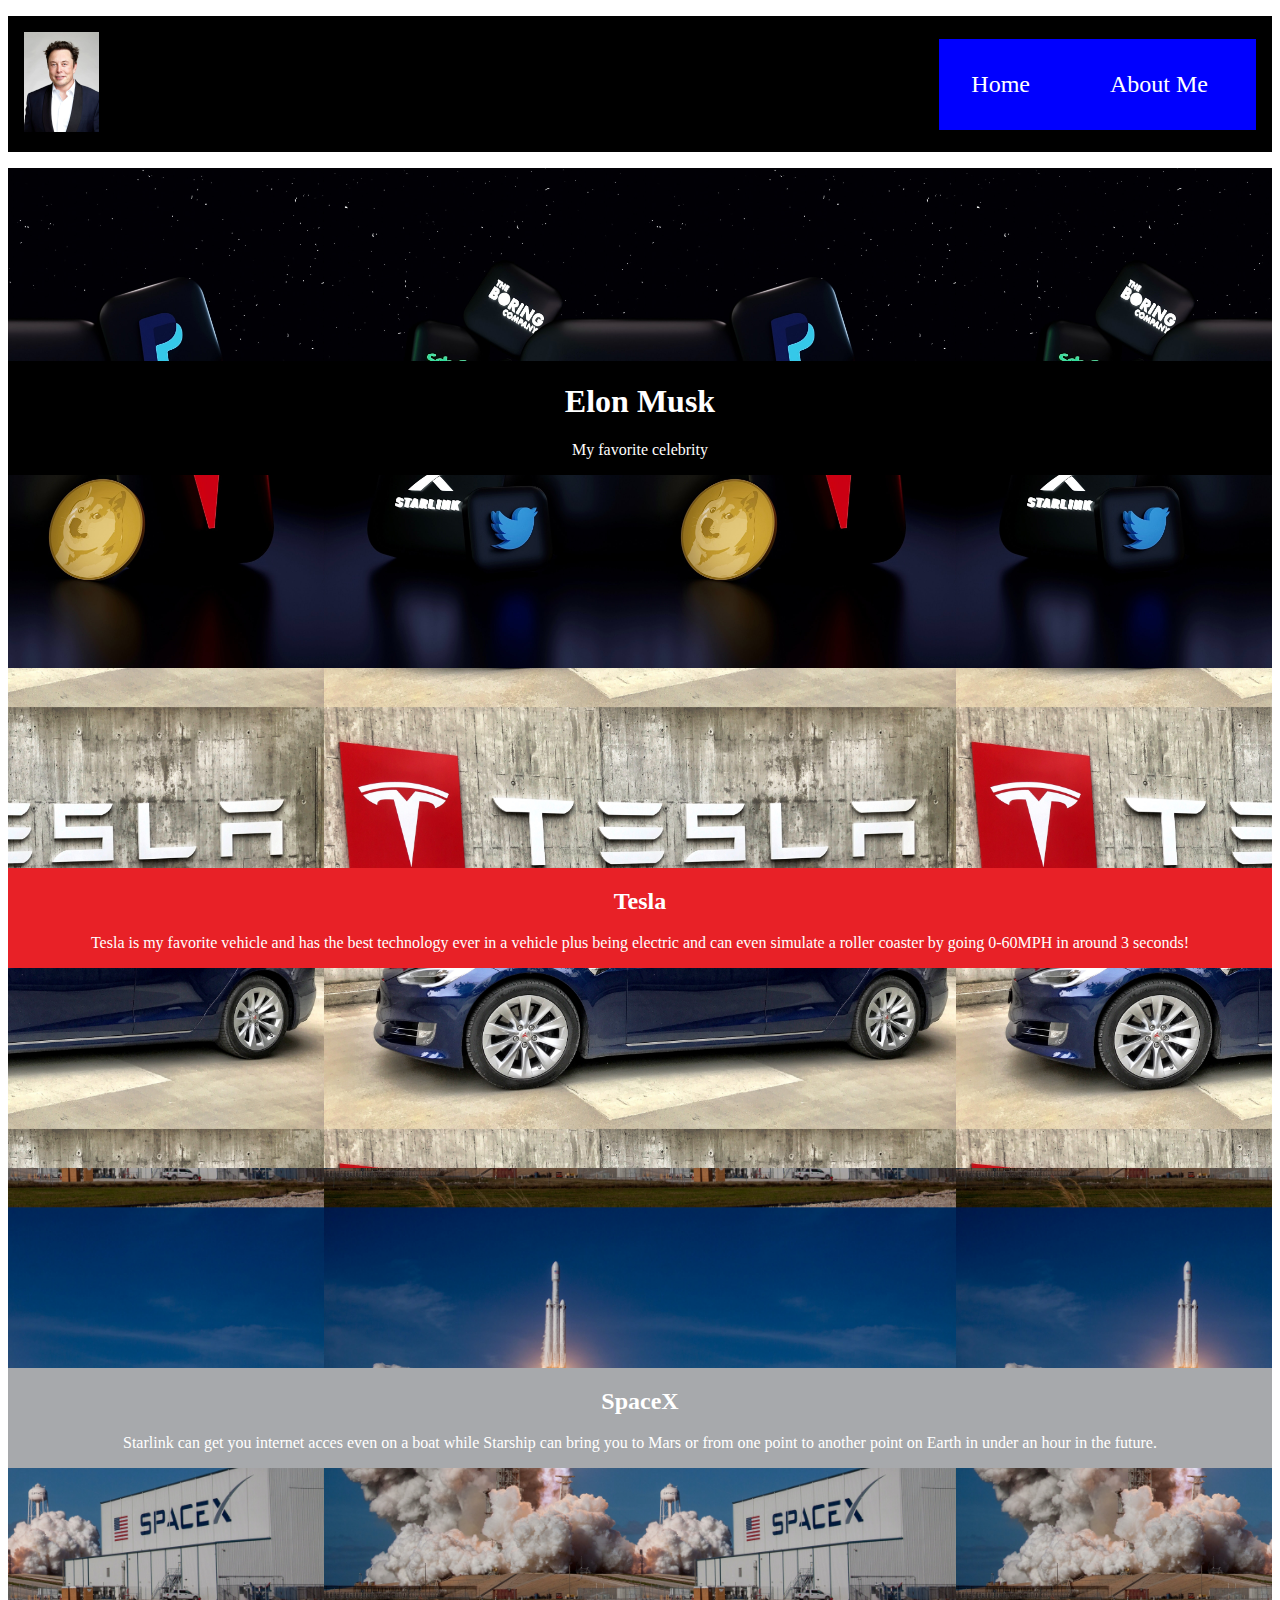
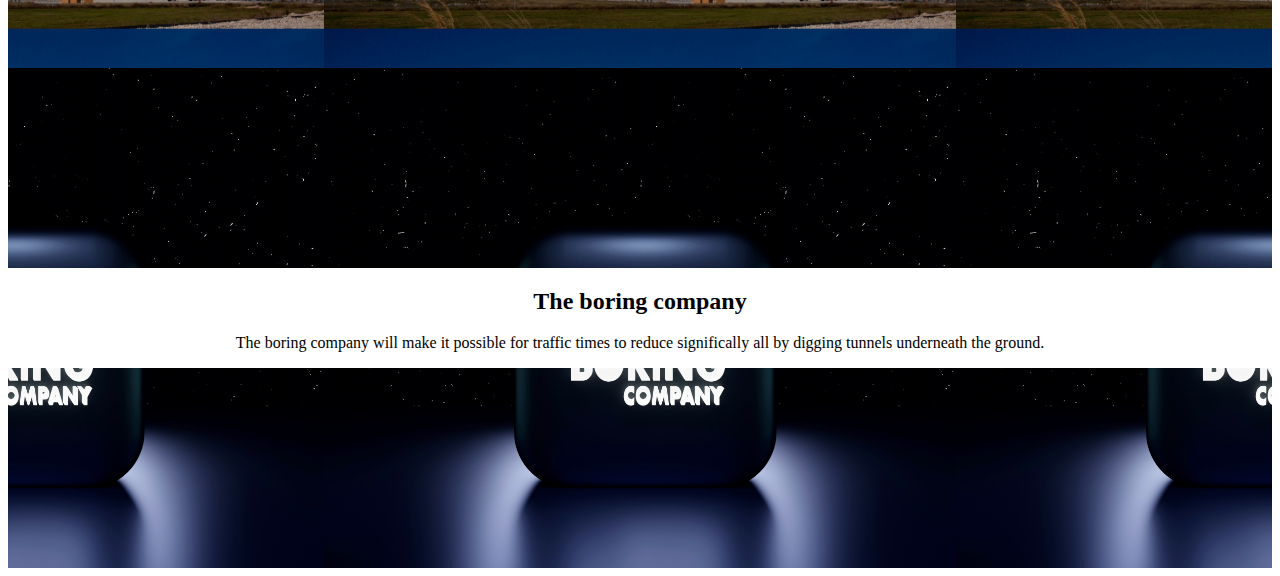
==== index.html @ 274cf9f0 "Added the boring company." ====
<!DOCTYPE html>
<html lang="en">
    <head>
        <meta charset="UTF-8">
        <meta name="viewport" content="width=device-width, initial-scale=1.0">
        <title>Elon Musk</title>
        <link rel="stylesheet" href="css/styles.css">
    </head>
    <body>
        <nav>
            <ul>
                <li><img src="img/Elon_Musk_Royal_Society_(crop2).jpg.webp" width="75px" height="100px"></li>
                <div id="desktop">
                    <li><a href="#">Home</a></li>
                    <li><a href="about-me/">About Me</a></li>
                </div>
            </ul>
        </nav>
        <header>
            <div class="content">
                <h1>Elon Musk</h1>
                <p>My favorite celebrity</p>
            </div>
        </header>
        <main>
            <section id="tesla">
                <div class="content">
                    <h2>Tesla</h2>
                    <p>Tesla is my favorite vehicle and has the best technology ever in a vehicle plus being electric and can even simulate a roller coaster by going 0-60MPH in around 3 seconds!</p>
                </div>
            </section>
            <section id="spacex">
                <div class="content">
                    <h2>SpaceX</h2>
                    <p>Starlink can get you internet acces even on a boat while Starship can bring you to Mars or from one point to another point on Earth in under an hour in the future.</p>
                </div>
            </section>
            <section id="boring-company">
                <div class="content">
                    <h2>The boring company</h2>
                    <p>The boring company will make it possible for traffic times to reduce significally all by digging tunnels underneath the ground.</p>
                </div>
            </section>
        </main>
    </body>
</html>
---- css/styles.css ----
html {
    font-size: 16px;
}

nav ul {
    background-color: black;
    padding: 1rem;
    /* text-align: right; */
}

nav ul {
    display: flex;
    justify-content: space-between;
    align-items: center;
}

nav ul li {
    list-style-type: none;
}

#desktop {
    display: flex;
    justify-content: right;
    align-content: center;
}

#desktop li {
    list-style-type: none;
    padding-right: 1rem;
    background-color: blue;
}

#desktop li a {
    display: block;
    color: white;
    text-decoration: none;
    font-size: 1.5rem;
    padding: 2rem;
}

#desktop li a:hover {
    background-color: lightblue;
}

header {
    display: flex;
    flex-direction: column;
    justify-content: center;
    align-items: flex-start;
    background-image: url('../img/header-background.jpg');
    background-size: 50%;
    background-position: center;
    height: 31.25rem;
}

header .content {
    background-color: black;
    color: white;
    text-align: center;
    width: 100%;
}

#tesla {
    display: flex;
    flex-direction: column;
    justify-content: center;
    align-items: flex-start;
    background-image: url('../img/tesla-fans.jpg');
    background-size: 50%;
    background-position: center;
    height: 31.25rem;
}

#tesla .content {
    background-color: #E82127;
    color: white;
    text-align: center;
    width: 100%;
}

#spacex {
    display: flex;
    flex-direction: column;
    justify-content: center;
    align-items: flex-start;
    background-image: url('../img/spacex.jpg');
    background-size: 50%;
    background-position: center;
    height: 31.25rem;
}

#spacex .content {
    background-color: #A7A9AC;
    color: white;
    text-align: center;
    width: 100%;
}

#boring-company {
    display: flex;
    flex-direction: column;
    justify-content: center;
    align-items: flex-start;
    background-image: url('../img/the-boring-company.jpg');
    background-size: 50%;
    background-position: center;
    height: 31.25rem;
}

#boring-company .content {
    background-color: white;
    color: black;
    text-align: center;
    width: 100%;
}
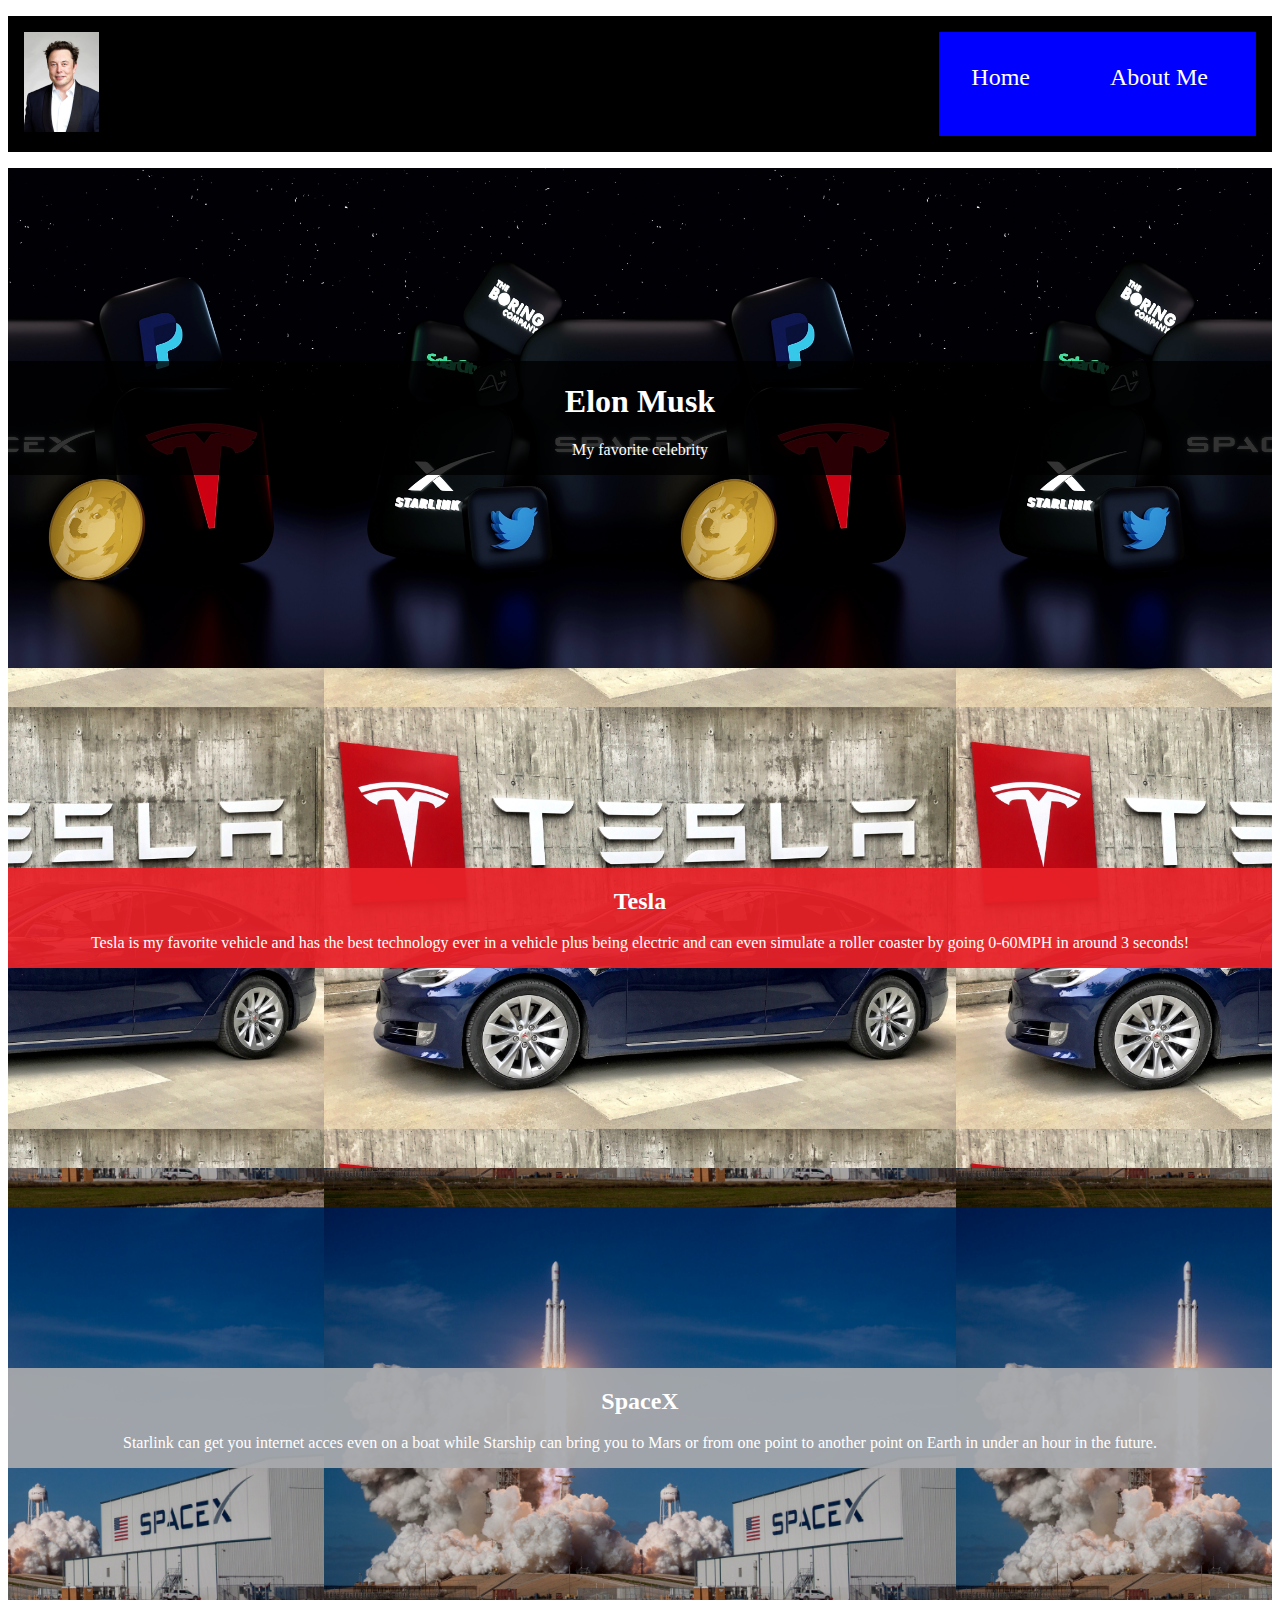
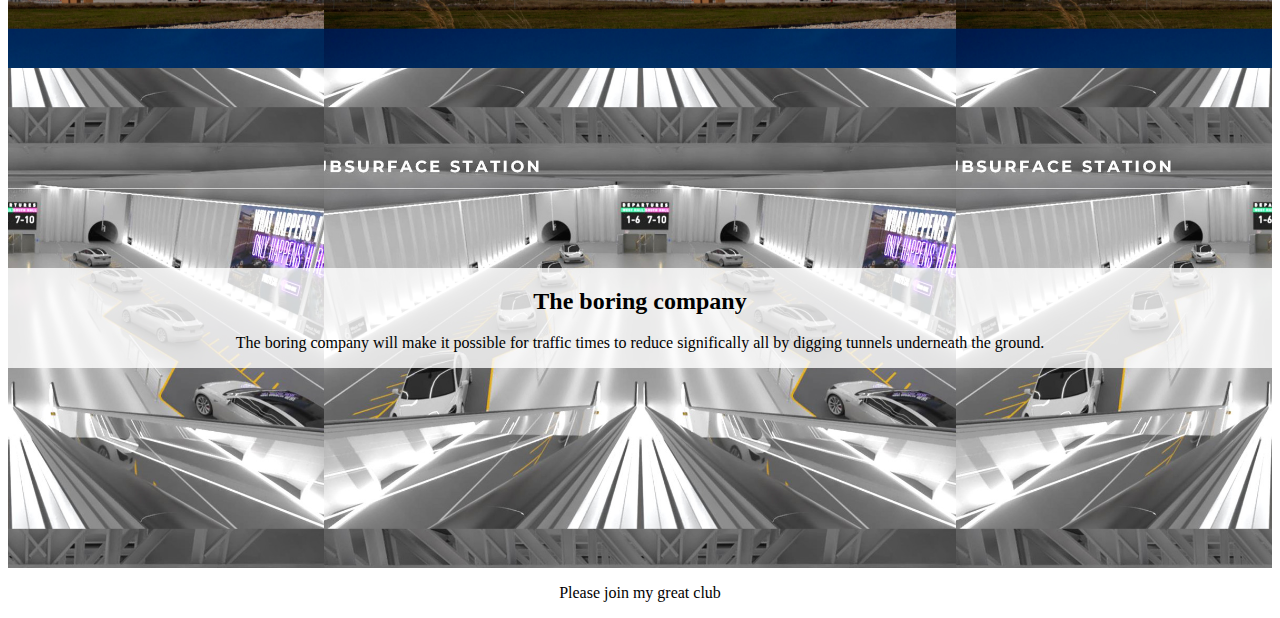
==== commit 3dba18e1: "Added join my club." ====
--- a/index.html
+++ b/index.html
@@ -41,6 +41,9 @@
                     <p>The boring company will make it possible for traffic times to reduce significally all by digging tunnels underneath the ground.</p>
                 </div>
             </section>
+            <section>
+                <p>Please join my great club</p>
+            </section>
         </main>
     </body>
 </html>--- a/css/styles.css
+++ b/css/styles.css
@@ -1,17 +1,16 @@
 html {
     font-size: 16px;
+    text-align: center;
 }
 
 nav ul {
     background-color: black;
     padding: 1rem;
-    /* text-align: right; */
 }
 
 nav ul {
     display: flex;
     justify-content: space-between;
-    align-items: center;
 }
 
 nav ul li {
@@ -54,9 +53,8 @@
 }
 
 header .content {
-    background-color: black;
+    background-color: rgba(0, 0, 0, 0.8);
     color: white;
-    text-align: center;
     width: 100%;
 }
 
@@ -72,9 +70,8 @@
 }
 
 #tesla .content {
-    background-color: #E82127;
+    background-color: #E82127F0;
     color: white;
-    text-align: center;
     width: 100%;
 }
 
@@ -90,9 +87,8 @@
 }
 
 #spacex .content {
-    background-color: #A7A9AC;
+    background-color: #A7A9ACF0;
     color: white;
-    text-align: center;
     width: 100%;
 }
 
@@ -108,8 +104,7 @@
 }
 
 #boring-company .content {
-    background-color: white;
+    background-color: rgba(255, 255, 255, 0.8);
     color: black;
-    text-align: center;
     width: 100%;
 }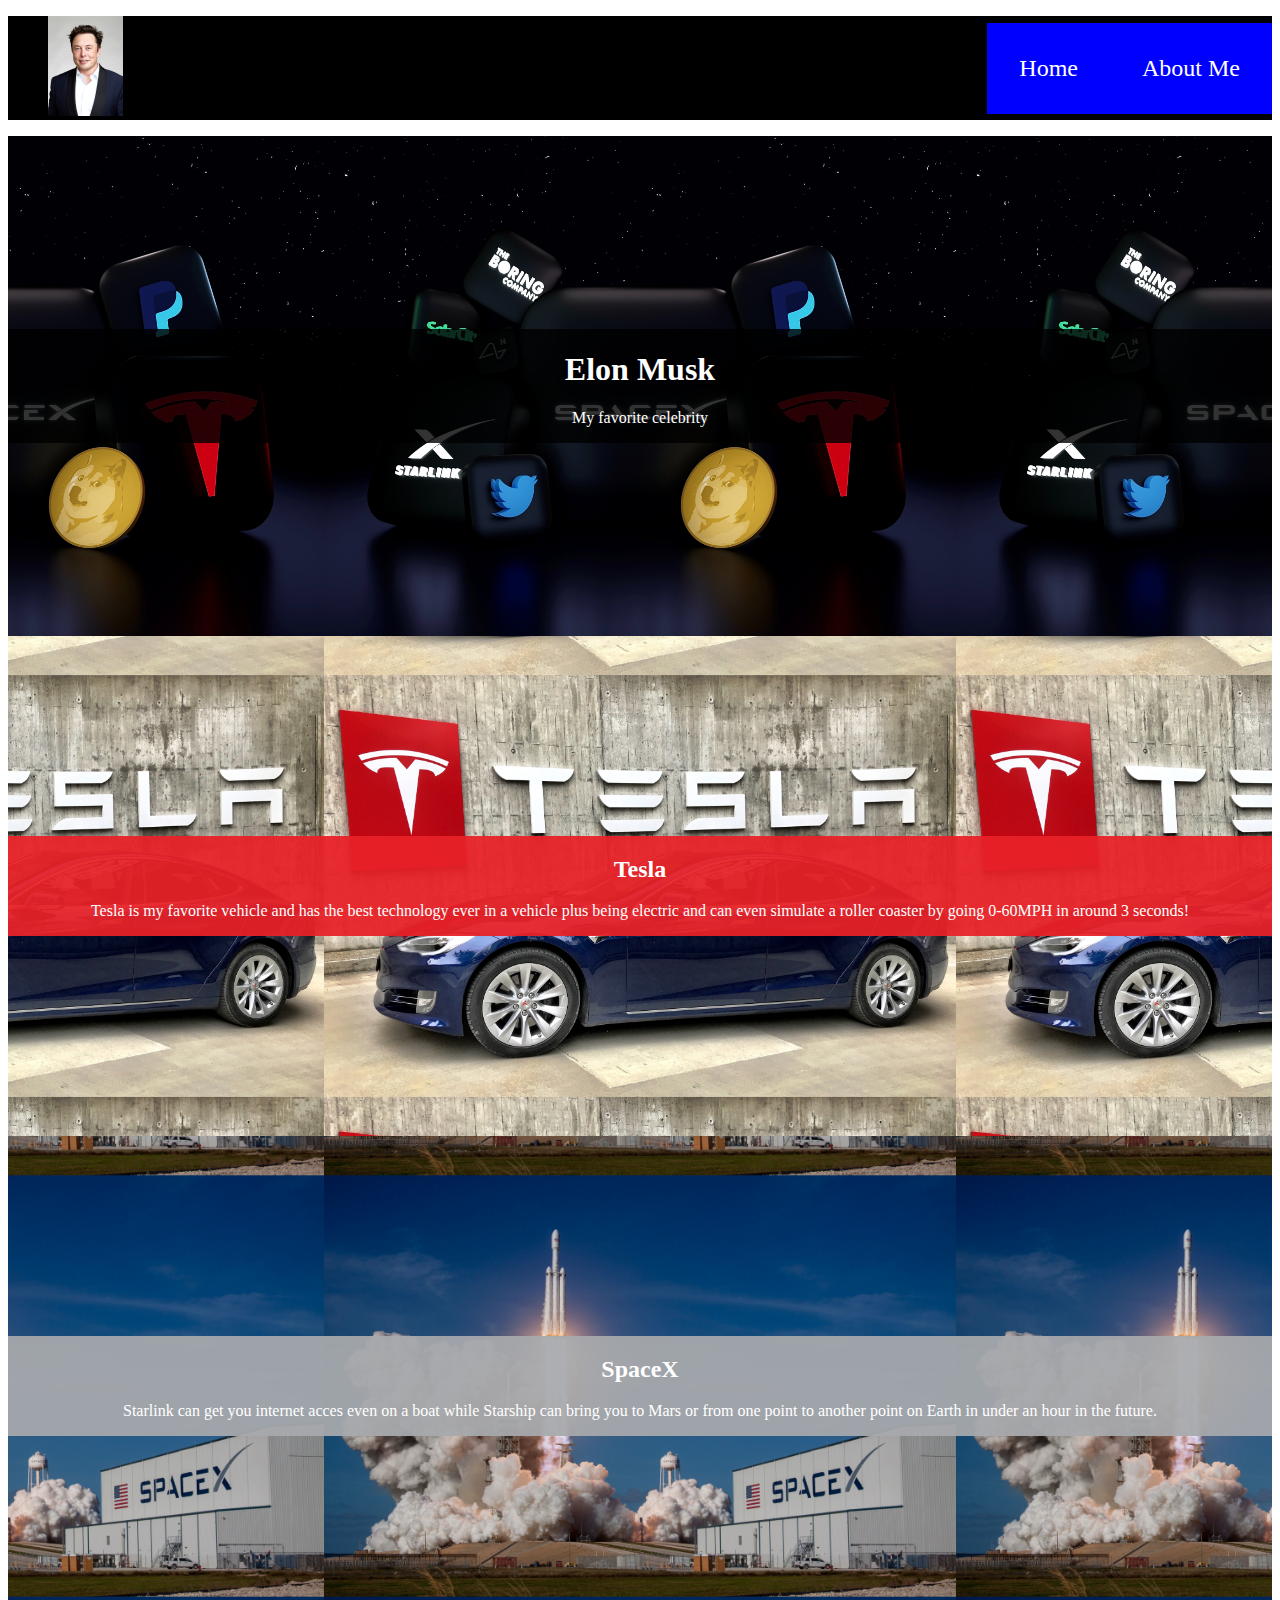
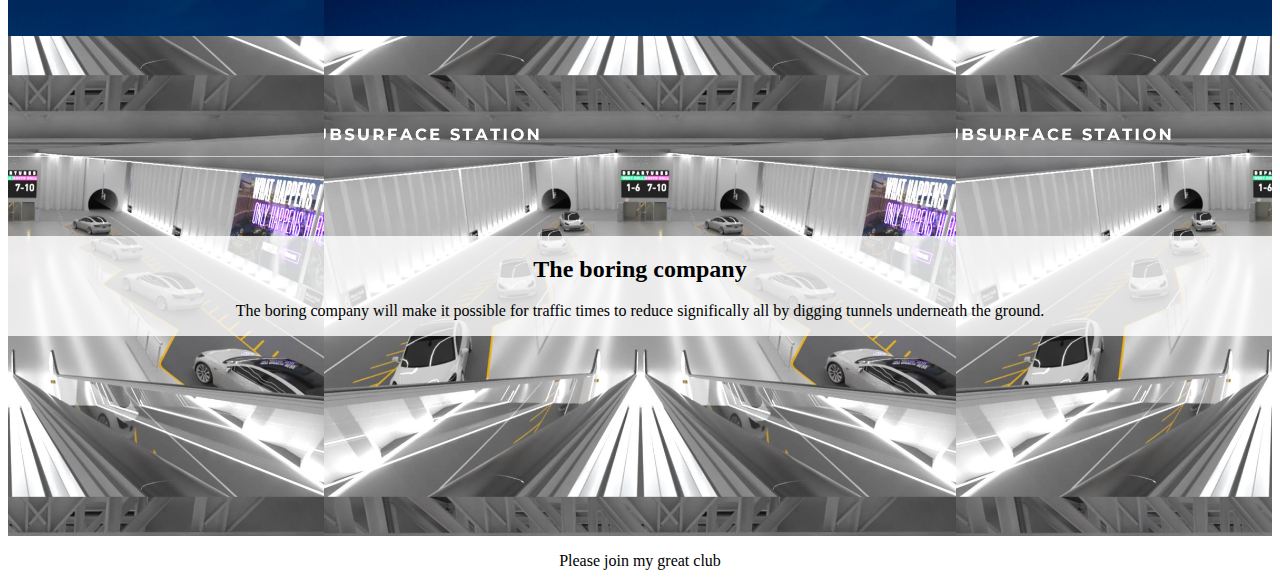
==== commit 2a89b595: "Fixed some styles." ====
--- a/index.html
+++ b/index.html
@@ -3,16 +3,18 @@
     <head>
         <meta charset="UTF-8">
         <meta name="viewport" content="width=device-width, initial-scale=1.0">
-        <title>Elon Musk</title>
+        <title>Elon Musk Club</title>
         <link rel="stylesheet" href="css/styles.css">
     </head>
     <body>
         <nav>
             <ul>
                 <li><img src="img/Elon_Musk_Royal_Society_(crop2).jpg.webp" width="75px" height="100px"></li>
+                <div id="mobile">
+                </div>
                 <div id="desktop">
                     <li><a href="#">Home</a></li>
-                    <li><a href="about-me/">About Me</a></li>
+                    <li><a href="about-me/index.html">About Me</a></li>
                 </div>
             </ul>
         </nav>
--- a/css/styles.css
+++ b/css/styles.css
@@ -5,7 +5,6 @@
 
 nav ul {
     background-color: black;
-    padding: 1rem;
 }
 
 nav ul {
@@ -20,12 +19,11 @@
 #desktop {
     display: flex;
     justify-content: right;
-    align-content: center;
+    align-items: center;
 }
 
 #desktop li {
     list-style-type: none;
-    padding-right: 1rem;
     background-color: blue;
 }
 
@@ -39,6 +37,26 @@
 
 #desktop li a:hover {
     background-color: lightblue;
+}
+
+#mobile {
+    display: none;
+    content: "";
+    margin-top: auto;
+    margin-bottom: auto;
+    width: 14px;
+    height: 0;
+    box-shadow: 0 10px 0 1px #69737d, 0 16px 0 1px #69737d, 0 22px 0 1px #69737d;
+}
+
+@media only screen and (max-width: 768px) {
+    #mobile {
+        display: block;
+    }
+
+    #desktop {
+        display: none;
+    }
 }
 
 header {
@@ -107,4 +125,15 @@
     background-color: rgba(255, 255, 255, 0.8);
     color: black;
     width: 100%;
+}
+
+#about-me {
+    display: flex;
+    flex-direction: column;
+    justify-content: center;
+    align-items: flex-start;
+    background-image: url('../img/ephraim-becker.jpg');
+    background-size: 50%;
+    background-position: center;
+    height: 31.25rem;
 }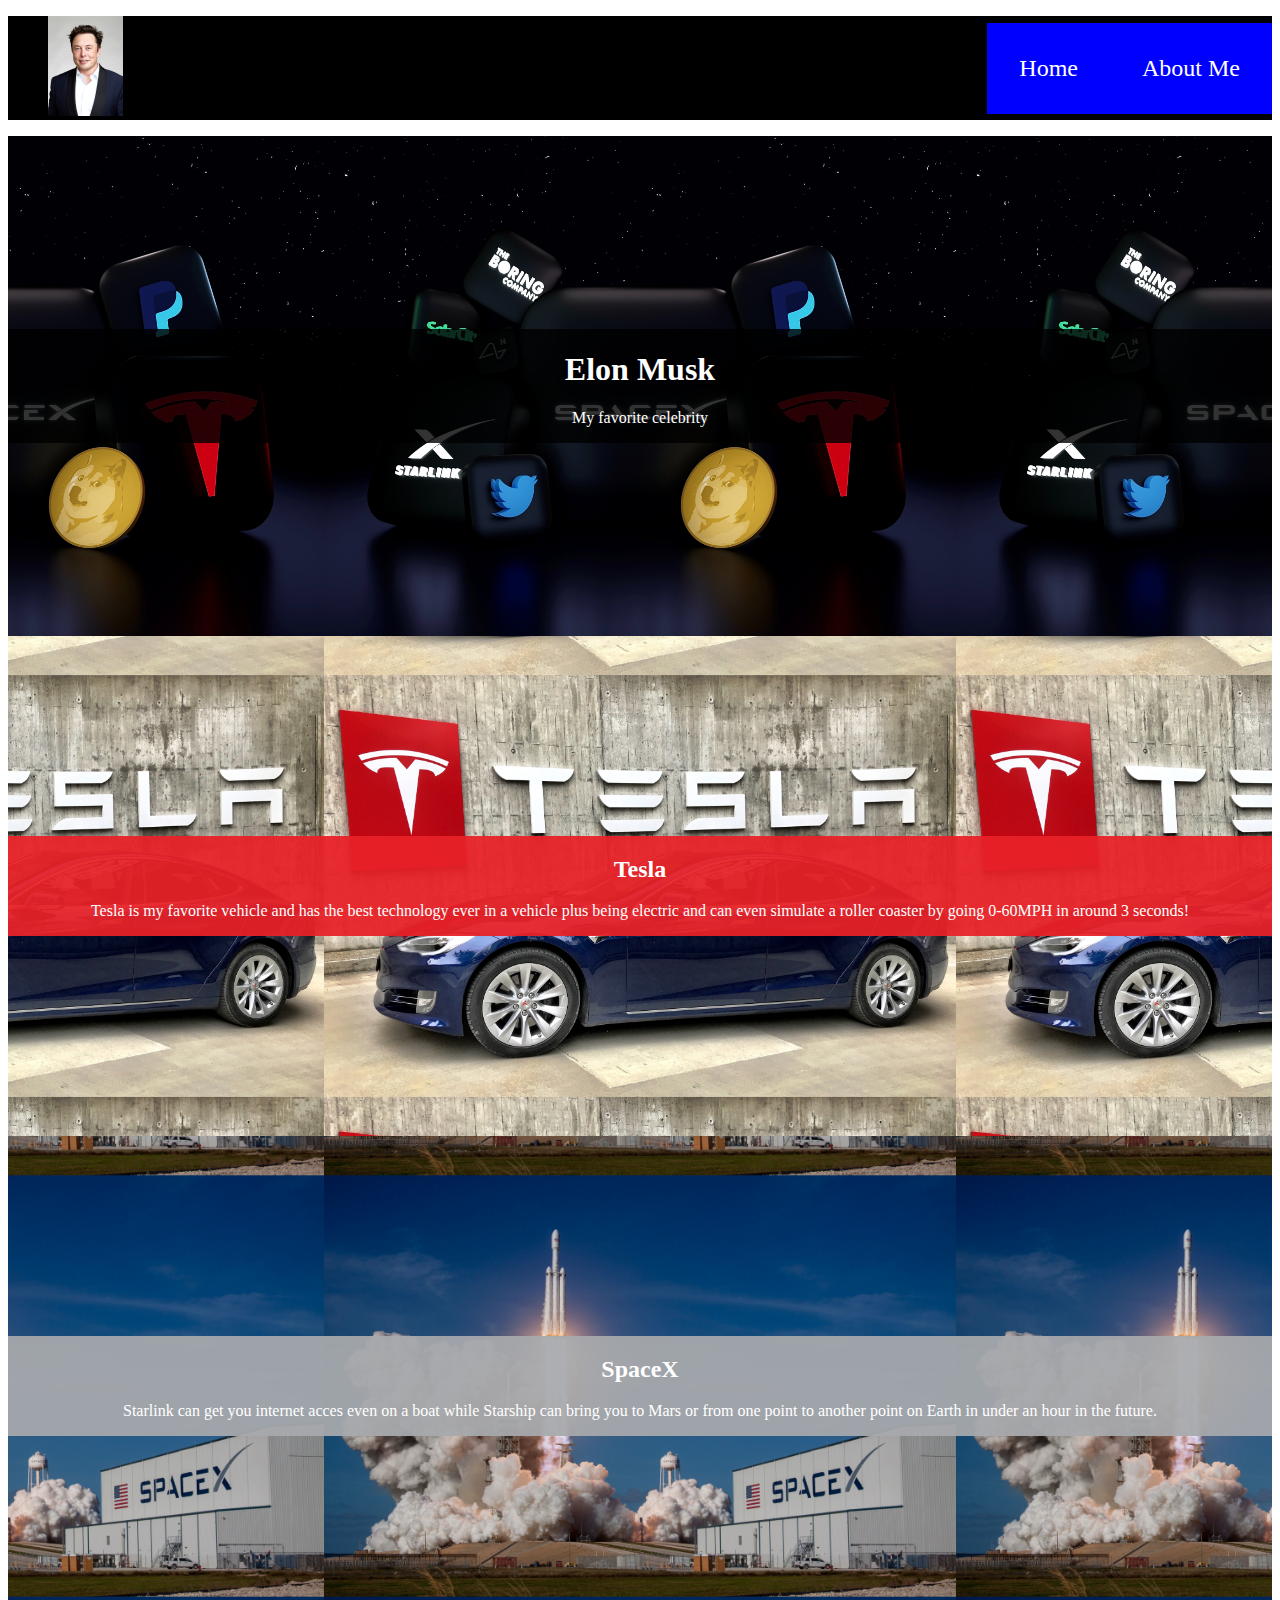
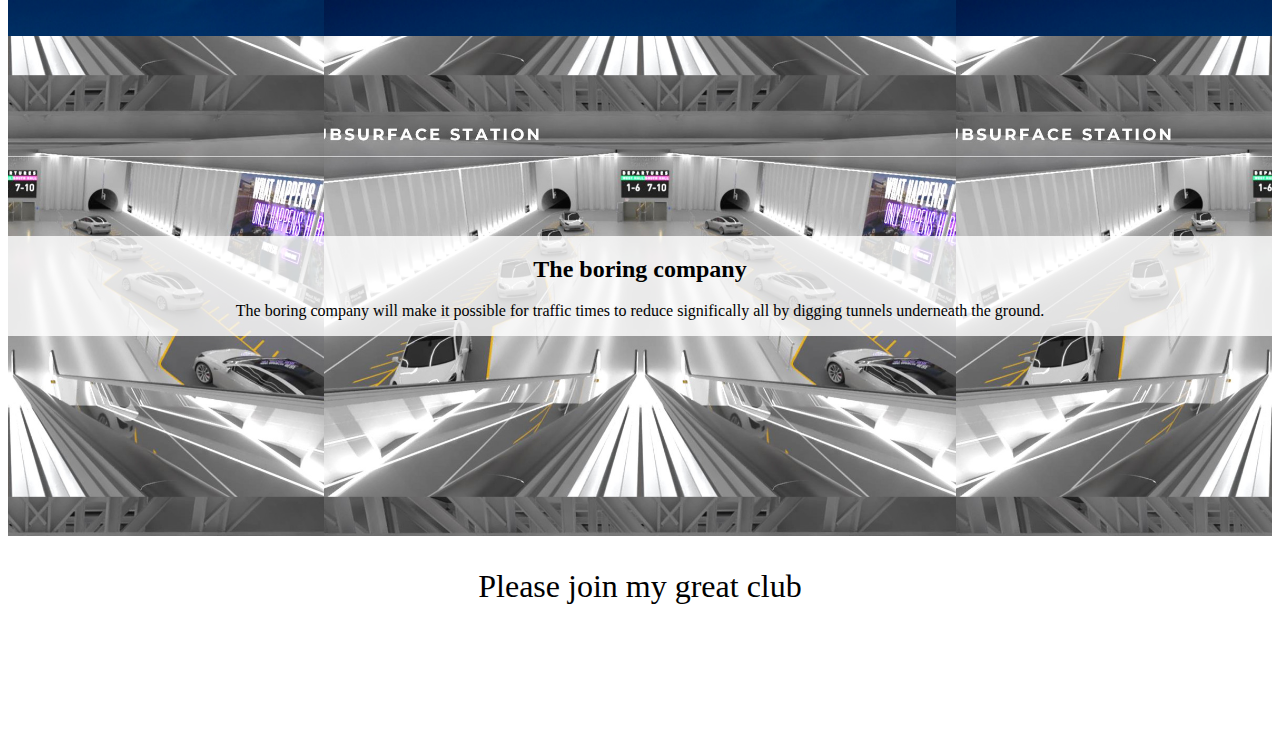
==== commit ed2cb91d: "Finished the website." ====
--- a/index.html
+++ b/index.html
@@ -11,6 +11,9 @@
             <ul>
                 <li><img src="img/Elon_Musk_Royal_Society_(crop2).jpg.webp" width="75px" height="100px"></li>
                 <div id="mobile">
+                    <div class="content">
+                        &#9776;
+                    </div>
                 </div>
                 <div id="desktop">
                     <li><a href="#">Home</a></li>
@@ -43,9 +46,10 @@
                     <p>The boring company will make it possible for traffic times to reduce significally all by digging tunnels underneath the ground.</p>
                 </div>
             </section>
-            <section>
+            <section id="join-club">
                 <p>Please join my great club</p>
             </section>
         </main>
+        <script src="js/script.js"></script>
     </body>
 </html>--- a/css/styles.css
+++ b/css/styles.css
@@ -1,6 +1,9 @@
 html {
     font-size: 16px;
     text-align: center;
+}
+nav {
+    height: 7.5rem;
 }
 
 nav ul {
@@ -44,18 +47,25 @@
     content: "";
     margin-top: auto;
     margin-bottom: auto;
-    width: 14px;
-    height: 0;
-    box-shadow: 0 10px 0 1px #69737d, 0 16px 0 1px #69737d, 0 22px 0 1px #69737d;
+    width: 2rem;
+    right: 1rem;
+}
+
+#mobile .content {
+    color: white;
 }
 
 @media only screen and (max-width: 768px) {
     #mobile {
         display: block;
+        position: relative;
     }
 
     #desktop {
         display: none;
+        position: absolute;
+        right: 0rem;
+        top: 7.5rem;
     }
 }
 
@@ -76,15 +86,28 @@
     width: 100%;
 }
 
-#tesla {
+section {
     display: flex;
     flex-direction: column;
     justify-content: center;
     align-items: flex-start;
-    background-image: url('../img/tesla-fans.jpg');
     background-size: 50%;
     background-position: center;
     height: 31.25rem;
+}
+
+@media only screen and (max-width: 768px) {
+    header {
+        height: 12.5rem;
+    }
+
+    section {
+        height: 10rem;
+    }
+}
+
+#tesla {
+    background-image: url('../img/tesla-fans.jpg');
 }
 
 #tesla .content {
@@ -94,14 +117,7 @@
 }
 
 #spacex {
-    display: flex;
-    flex-direction: column;
-    justify-content: center;
-    align-items: flex-start;
     background-image: url('../img/spacex.jpg');
-    background-size: 50%;
-    background-position: center;
-    height: 31.25rem;
 }
 
 #spacex .content {
@@ -111,14 +127,7 @@
 }
 
 #boring-company {
-    display: flex;
-    flex-direction: column;
-    justify-content: center;
-    align-items: flex-start;
     background-image: url('../img/the-boring-company.jpg');
-    background-size: 50%;
-    background-position: center;
-    height: 31.25rem;
 }
 
 #boring-company .content {
@@ -127,13 +136,12 @@
     width: 100%;
 }
 
+#join-club, #description {
+    display: block;
+    height: 10rem;
+    font-size: 2rem;
+}
+
 #about-me {
-    display: flex;
-    flex-direction: column;
-    justify-content: center;
-    align-items: flex-start;
     background-image: url('../img/ephraim-becker.jpg');
-    background-size: 50%;
-    background-position: center;
-    height: 31.25rem;
 }